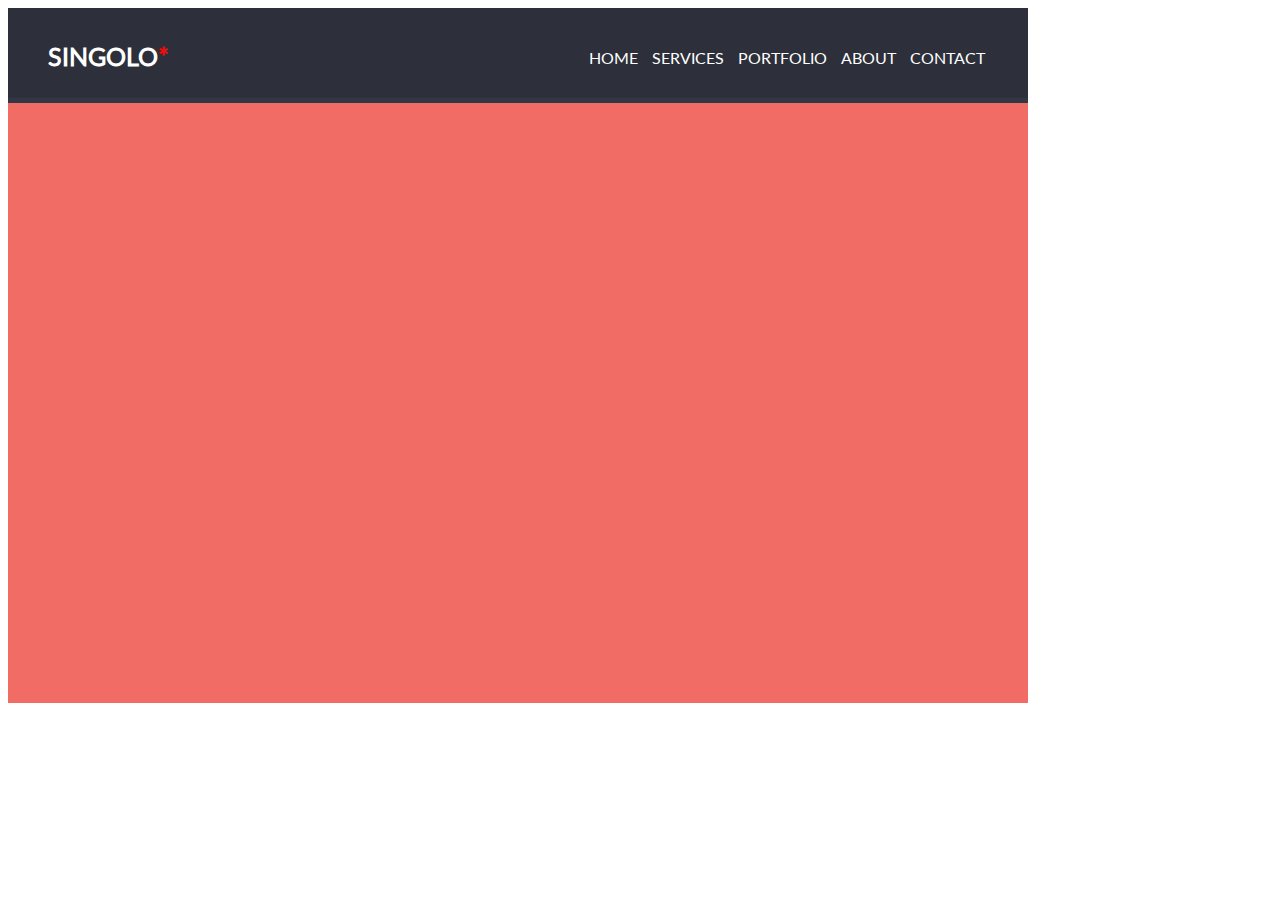
==== singolo1.html @ a6f7b74b "init: css & html files added" ====
<!DOCTYPE html>
<html lang="en">
<head>
    <meta charset="UTF-8">
    <meta name="viewport" content="width=device-width, initial-scale=1.0">
    <meta http-equiv="X-UA-Compatible" content="ie=edge">
    <link rel="stylesheet" type="text/css" href="singolo1.css">
    <title>Document</title>
</head>
<body>
    <header class="h">
        <h1 class="header_name">SINGOLO</h1>
        <p class="star">*</p>
        <nav class="nav_p">
            <a href="" class="a1">HOME</a>
            <a href="" class="a2">SERVICES</a>
            <a href="" class="a3">PORTFOLIO</a>
            <a href="" class="a4">ABOUT</a>
            <a href="" class="a5">CONTACT</a>
        </nav>
        <hr class="line">
    </header>
    <body>
        <section class="slider">

        </section>
        
    </body>
</body>
</html>
---- singolo1.css ----
@font-face{
    font-family: Lato;
    src: url(assets/9622.ttf);
}

.h{
    width: 1020px;
    height: 95px;
    background-color: #2d303a;
}
.header_name{
    position: relative;
    font-size: 25px;
    line-height: 6px;
    color: #ffffff;
    font-family: Lato;
    font-weight: 700;
    left: 3.9%;
    top: 47%;
    margin: 0%;
}
.star{
    position: relative;
    top: 15%;
    left: 14.7%;
    font-size: 25px;
    line-height: 6px;
    color: #f30b0b;
    font-family: Lato;
    font-weight: 700;
}
.nav_p{
    position: relative;
    left: 57%;
    margin: 0%;
    bottom: 23%;
}
a{
    text-decoration: none;
    color: #ffffff;
    font-family: Lato;
}
.a1 {
    margin-right: 10px;
}
.a2 {
    margin-right: 10px;
}
.a3 {
    margin-right: 10px;
}
.a4 {
    margin-right: 10px;
}
.a5{
    margin-right: 10px;
}
.a1:hover{
    color: #f30b0b;
}
.a2:hover{
    color: #f30b0b;
}
.a3:hover{
    color: #f30b0b;
}
.a4:hover{
    color: #f30b0b;
}
.a5:hover{
    color: #f30b0b;
}
.line{
    height: 6px;
    background-color: #323746;
    border: none;
}
.slider{
    width: 1020px;
    height: 600px;
    background-color: #f06c64;
}
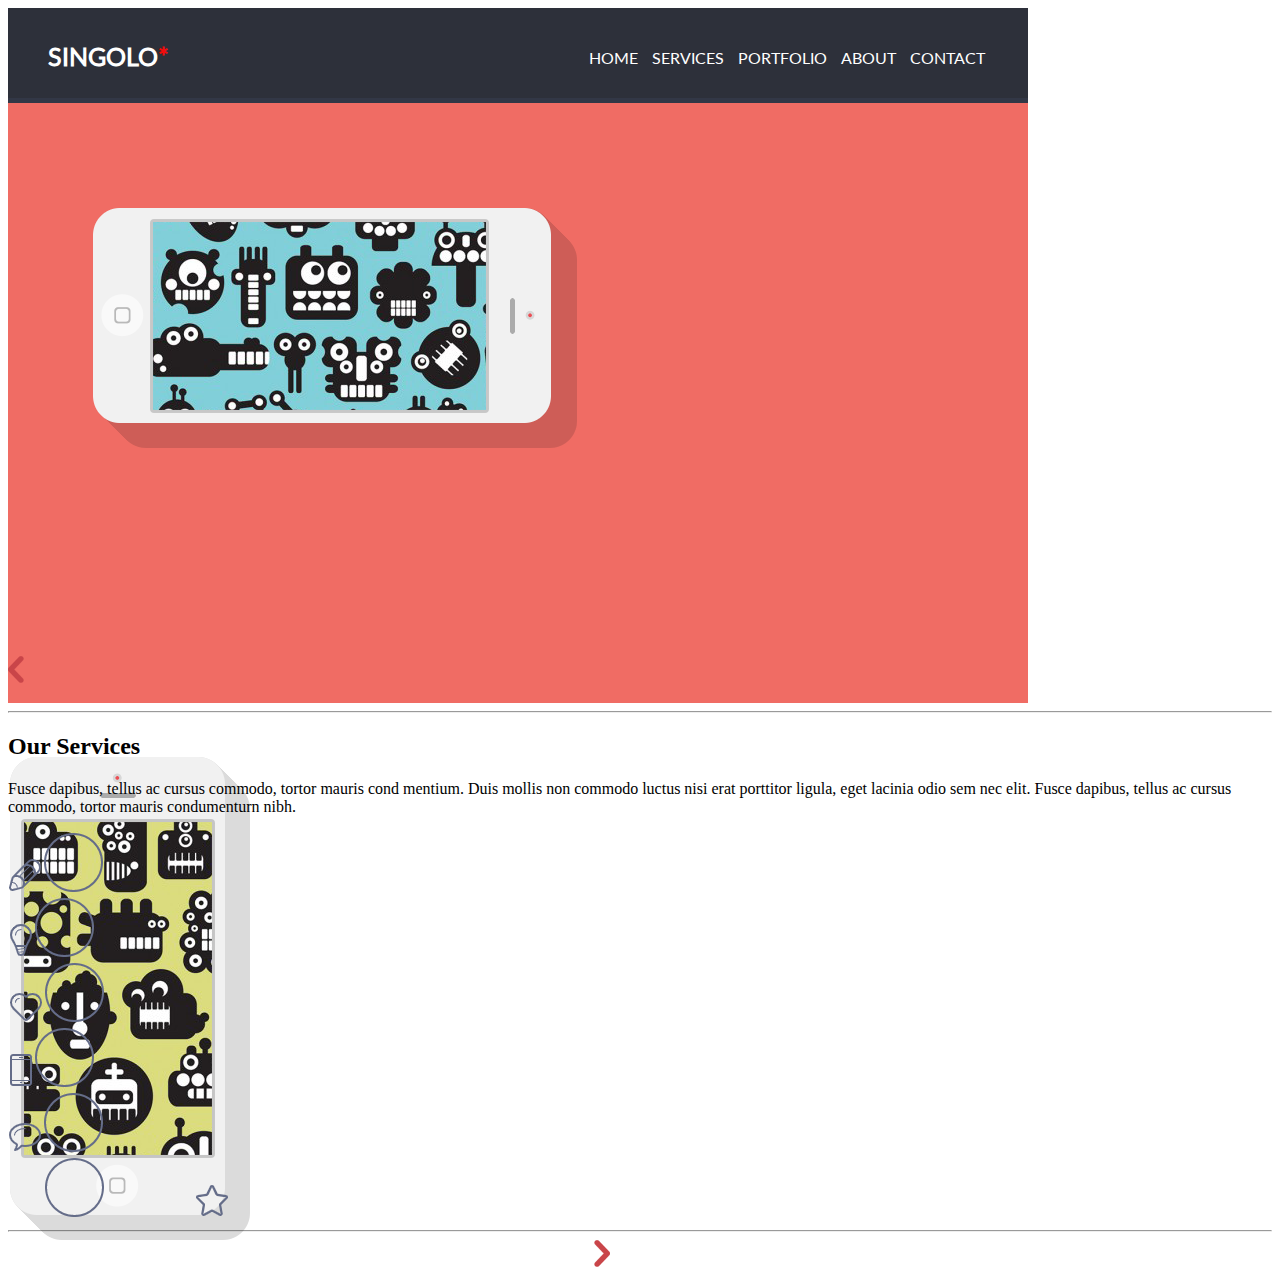
==== commit 76fe06a8: "feat: slider and part of service block added" ====
--- a/singolo1.html
+++ b/singolo1.html
@@ -20,11 +20,30 @@
         </nav>
         <hr class="line">
     </header>
-    <body>
+    <main>
         <section class="slider">
-
+            <a class="left" href=""><img src="assets/left.png" alt="left"></a>
+            <img class="i_h" src="assets/iPhone Horizontal.png" alt="i_h">
+            <img class="i_v" src="assets/iPhone Vertical.png" alt="i_v">
+            <a class="right" href=""><img  src="assets/right.png" alt="right"></a>
         </section>
-        
-    </body>
+        <hr class="line2">
+        <section class="serv_block">
+            <h2 class="bl_h">Our Services</h2>
+            <p class="t_block">Fusce dapibus, tellus ac cursus commodo, tortor mauris cond mentium.
+                 Duis mollis non commodo luctus nisi erat porttitor
+                ligula, eget lacinia odio sem nec elit. Fusce dapibus,
+                 tellus ac cursus commodo, tortor mauris condumenturn nibh.</p>
+                 <div class="wrapper">
+                     <div class="d1"><img class="pen" src="assets/pen.png" alt="pen"><img src="assets/Ellipse.png" alt="ellipce"></div>
+                     <div class="d2"><img class="bulb" src="assets/bulb.png" alt="bulb"><img src="assets/Ellipse.png" alt="ellipce"></div>
+                     <div class="d3"><img class="heart" src="assets/heart.png" alt="heart"><img src="assets/Ellipse.png" alt="ellipce"></div>
+                     <div class="d4"><img class="phone" src="assets/phone.png" alt="phone"><img src="assets/Ellipse.png" alt="ellipce"></div>
+                     <div class="d5"><img class="bubble" src="assets/bubble.png" alt="bubble"><img src="assets/Ellipse.png" alt="ellipce"></div>
+                     <div class="d6"><img class="star" src="assets/star.png" alt="star"><img src="assets/Ellipse.png" alt="ellipce"></div>
+                 </div>
+        </section>
+        <hr class="line3">
+    </main>
 </body>
-</html>+</html>
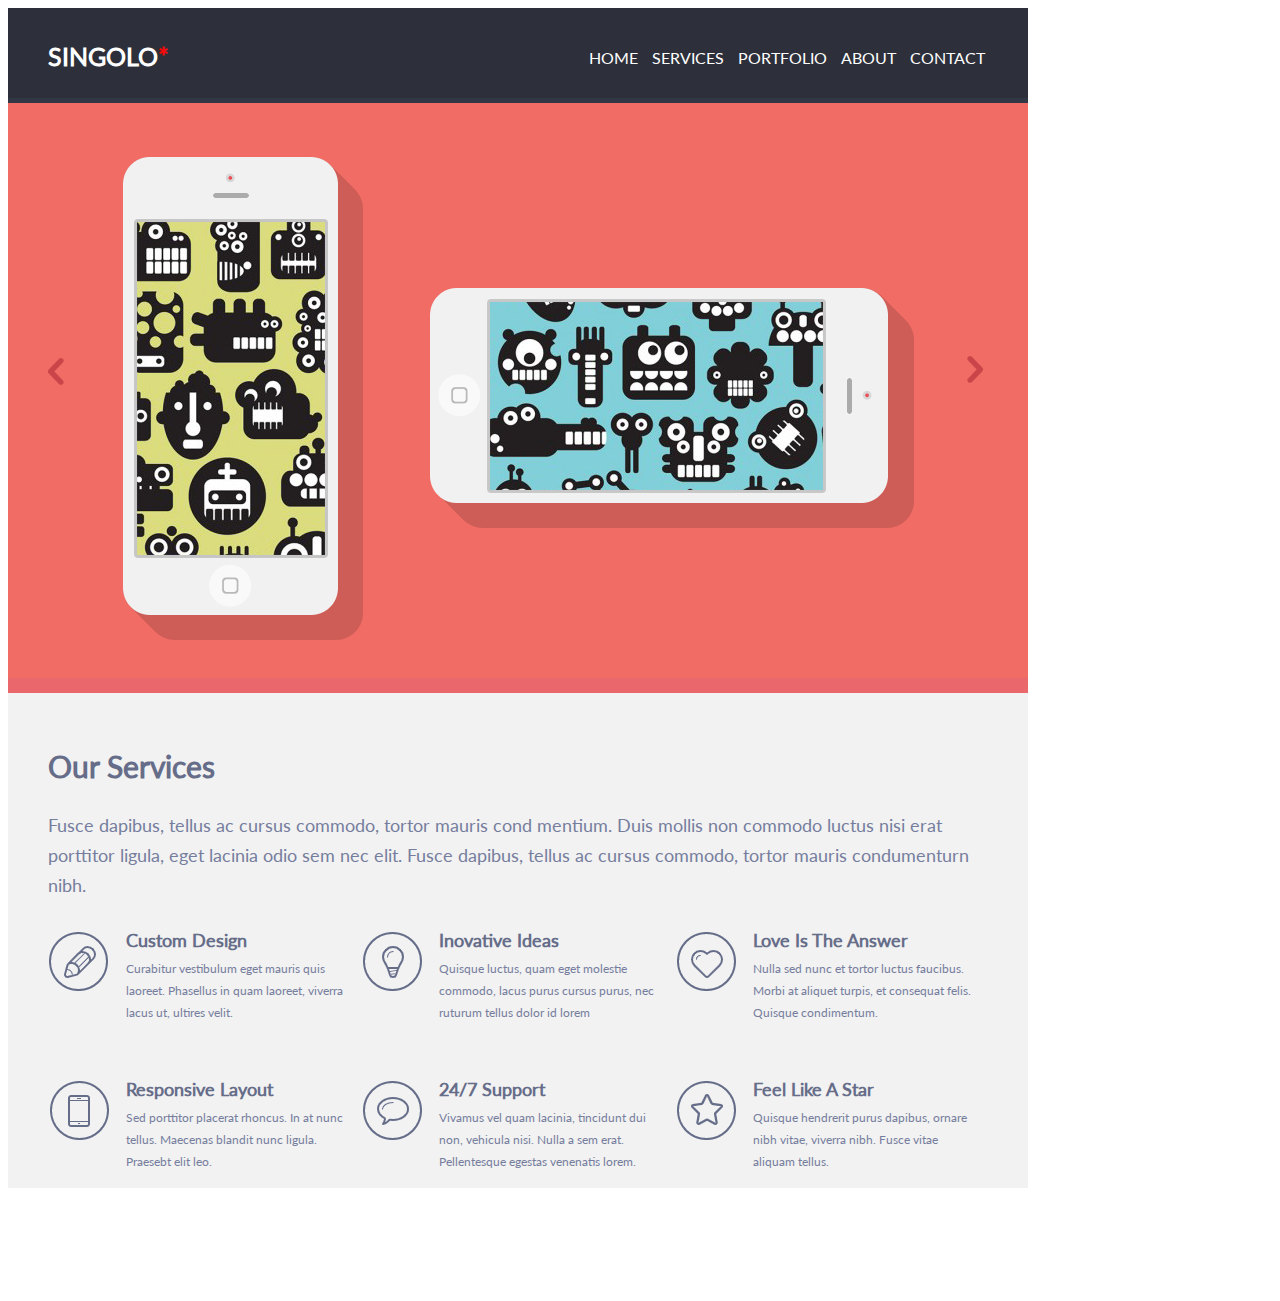
==== commit b1cb075e: "feat: final part of service block added" ====
--- a/singolo1.html
+++ b/singolo1.html
@@ -10,7 +10,7 @@
 <body>
     <header class="h">
         <h1 class="header_name">SINGOLO</h1>
-        <p class="star">*</p>
+        <p class="star_h">*</p>
         <nav class="nav_p">
             <a href="" class="a1">HOME</a>
             <a href="" class="a2">SERVICES</a>
@@ -18,14 +18,15 @@
             <a href="" class="a4">ABOUT</a>
             <a href="" class="a5">CONTACT</a>
         </nav>
-        <hr class="line">
+        <hr class="line1">
     </header>
     <main>
         <section class="slider">
-            <a class="left" href=""><img src="assets/left.png" alt="left"></a>
+            <div class="left"><a href=""><img src="assets/left.png" alt="left"></a></div>
             <img class="i_h" src="assets/iPhone Horizontal.png" alt="i_h">
             <img class="i_v" src="assets/iPhone Vertical.png" alt="i_v">
-            <a class="right" href=""><img  src="assets/right.png" alt="right"></a>
+            <div class="right"><a href=""><img  src="assets/right.png" alt="right"></a></div>
+            
         </section>
         <hr class="line2">
         <section class="serv_block">
@@ -35,12 +36,28 @@
                 ligula, eget lacinia odio sem nec elit. Fusce dapibus,
                  tellus ac cursus commodo, tortor mauris condumenturn nibh.</p>
                  <div class="wrapper">
-                     <div class="d1"><img class="pen" src="assets/pen.png" alt="pen"><img src="assets/Ellipse.png" alt="ellipce"></div>
-                     <div class="d2"><img class="bulb" src="assets/bulb.png" alt="bulb"><img src="assets/Ellipse.png" alt="ellipce"></div>
-                     <div class="d3"><img class="heart" src="assets/heart.png" alt="heart"><img src="assets/Ellipse.png" alt="ellipce"></div>
-                     <div class="d4"><img class="phone" src="assets/phone.png" alt="phone"><img src="assets/Ellipse.png" alt="ellipce"></div>
-                     <div class="d5"><img class="bubble" src="assets/bubble.png" alt="bubble"><img src="assets/Ellipse.png" alt="ellipce"></div>
-                     <div class="d6"><img class="star" src="assets/star.png" alt="star"><img src="assets/Ellipse.png" alt="ellipce"></div>
+                     <div class="d1"><img class="pen" src="assets/pen.png" alt="pen"><img class="ellips1" src="assets/Ellipse.png" alt="ellipce">
+                        <h3 class="d1_h">Custom Design</h3><p class="d1_p">Curabitur vestibulum eget mauris quis laoreet.
+                             Phasellus in quam laoreet, viverra lacus ut, ultires velit.</p></div>
+                     <div class="d2"><img class="bulb" src="assets/bulb.png" alt="bulb"><img class="ellips2" src="assets/Ellipse.png" alt="ellipce">
+                        <h3 class="d1_h">Inovative Ideas</h3><p class="d1_p">Quisque luctus, quam eget molestie commodo, lacus purus cursus 
+                            purus, nec ruturum tellus dolor id lorem</p></div>
+                     <div class="d3"><img class="heart" src="assets/heart.png" alt="heart"><img class="ellips1" src="assets/Ellipse.png" alt="ellipce">
+                        <h3 class="d1_h">Love Is The Answer</h3><p class="d1_p">
+                            Nulla sed nunc et tortor luctus faucibus. Morbi at aliquet turpis, et consequat felis.
+                             Quisque condimentum.</p></div>
+                     <div class="d4"><img class="phone" src="assets/phone.png" alt="phone"><img class="ellips2" src="assets/Ellipse.png" alt="ellipce">
+                        <h3 class="d1_h">Responsive Layout</h3><p class="d1_p">Sed porttitor placerat rhoncus. In at nunc tellus.
+                             Maecenas blandit nunc ligula. Praesebt elit leo.</p></div>
+                     <div class="d5"><img class="bubble" src="assets/bubble.png" alt="bubble"><img class="ellips1" src="assets/Ellipse.png" alt="ellipce">
+                        <h3 class="d1_h">24/7 Support</h3><p class="d1_p">
+                            Vivamus vel quam lacinia, tincidunt dui non, vehicula nisi. Nulla a sem erat.
+                            Pellentesque egestas venenatis lorem.
+                        </p></div>
+                     <div class="d6"><img class="star" src="assets/star.png" alt="star"><img class="ellips1" src="assets/Ellipse.png" alt="ellipce">
+                        <h3 class="d1_h">Feel Like A Star</h3><p class="d1_p">
+                            Quisque hendrerit purus dapibus, ornare nibh vitae, viverra nibh. Fusce vitae aliquam tellus.
+                        </p></div>
                  </div>
         </section>
         <hr class="line3">
--- a/singolo1.css
+++ b/singolo1.css
@@ -19,7 +19,7 @@
     top: 47%;
     margin: 0%;
 }
-.star{
+.star_h{
     position: relative;
     top: 15%;
     left: 14.7%;
@@ -70,14 +70,203 @@
 .a5:hover{
     color: #f30b0b;
 }
-.line{
+.line1{
     height: 6px;
     background-color: #323746;
     border: none;
 }
 .slider{
     width: 1020px;
-    height: 600px;
+    height: 575px;
     background-color: #f06c64;
 }
+.i_h{
+    position: relative;
+    left: 35%;
+    top: 50px;
+}
+.i_v{
+    position: relative;
+    left: 11.07%;
+    top: -630px;
+}
+.left{
+    position: relative;
+    left: 3.9%;
+    top: 255px;
+    height: 30px;
+    width: 20px;
+}
+.left a{
+    display: block;
+    height: 100%;
+}
+.right{
+    position: relative;
+    left: 94%;
+    top: -945px;
+    height: 30px;
+    width: 20px;
+}
+.right a{
+    display: block;
+    height: 100%;
+}
+.right:hover{
+    background-color:#e2443c;
+}
+.left:hover{
+    background-color: #e2443c;
+}
 
+.line2{
+    height: 15px;
+    background-color: #ea676b;
+    border: none;
+    margin: 0px;
+    width: 1020px;
+}
+.serv_block{
+    width: 1020px;
+    height: 495px;
+    background-color: #f2f2f2;
+}
+.bl_h{
+    position: relative;
+    font-size: 30px;
+    line-height: 18px;
+    color: #666d89;
+    font-family: "Lato";
+    font-weight: 900;
+    top: 13%;
+    left: 3.9%;
+    margin: 0px;
+
+}
+.t_block{
+    position: relative;
+    width: 940px;
+    height: 57px;
+    font-size: 18px;
+    line-height: 30px;
+    color: #767e9e;
+    font-family: "Lato";
+    font-weight: 300;
+    left: 3.9%;
+    top: 20%;
+    margin: 0px;
+}
+.wrapper{
+    width: 940px;
+    height: 200px;
+    position: relative;
+    top: 33%;
+    left: 3.9%;
+    display: grid;
+    grid-template-columns: repeat(3, 1fr);
+    grid-row: 100px;
+}
+.ellips1{
+    position: relative;
+    left: -11%;
+}
+.pen{
+    position: relative;
+    left: 4.9%;
+    padding-bottom: 3.8%;
+}
+.d1_h{
+    position: relative;
+    left: 25%;
+    top: -44%;
+    font-size: 18px;
+    line-height: 18px;
+    color: #666d89;
+    font-family: "Lato";
+    font-weight: 900;
+    margin: 0%;
+}
+.d1_p{
+    position: relative;
+    left: 25%;
+    top: -38%;
+    width: 219px;
+    margin: 0%;
+    font-size: 12px;
+    line-height: 22px;
+    color: #767e9e;
+    font-family: "Lato";
+    font-weight: 400;
+}
+.bulb{
+    position: relative;
+    left: 5.9%;
+    padding-bottom: 3.8%;
+}
+.heart{
+    position: relative;
+    left: 4.5%;
+    padding-bottom: 3.8%;
+}
+.phone{
+    position: relative;
+    left: 5.9%;
+    padding-bottom: 3.8%;
+}
+.bubble{
+    position: relative;
+    left: 4.9%;
+    padding-bottom: 4.5%;
+}
+.star{
+    position: relative;
+    left: 4.5%;
+    padding-bottom: 4.5%;
+}
+.ellips2{
+    position: relative;
+    left: -8%;
+}
+.d1{
+    grid-column-start: 1;
+    grid-column-end: 2;
+    grid-row-start: 1;
+    grid-row-end: 2;
+}
+.d2{
+    grid-column-start: 2;
+    grid-column-end: 3;
+    grid-row-start: 1;
+    grid-row-end: 2;
+}
+.d3{
+    grid-column-start: 3;
+    grid-column-end: 4;
+    grid-row-start: 1;
+    grid-row-end: 2;
+}
+.d4{
+    grid-column-start: 1;
+    grid-column-end: 2;
+    grid-row-start: 2;
+    grid-row-end: 3;
+}
+.d5{
+    grid-column-start: 2;
+    grid-column-end: 3;
+    grid-row-start: 2;
+    grid-row-end: 3;
+}
+.d6{
+    grid-column-start: 3;
+    grid-column-end: 4;
+    grid-row-start: 2;
+    grid-row-end: 3;
+}
+.line3{
+    height: 5px;
+    background-color: white;
+    border: none;
+    margin: 0px;
+    width: 1020px;
+}
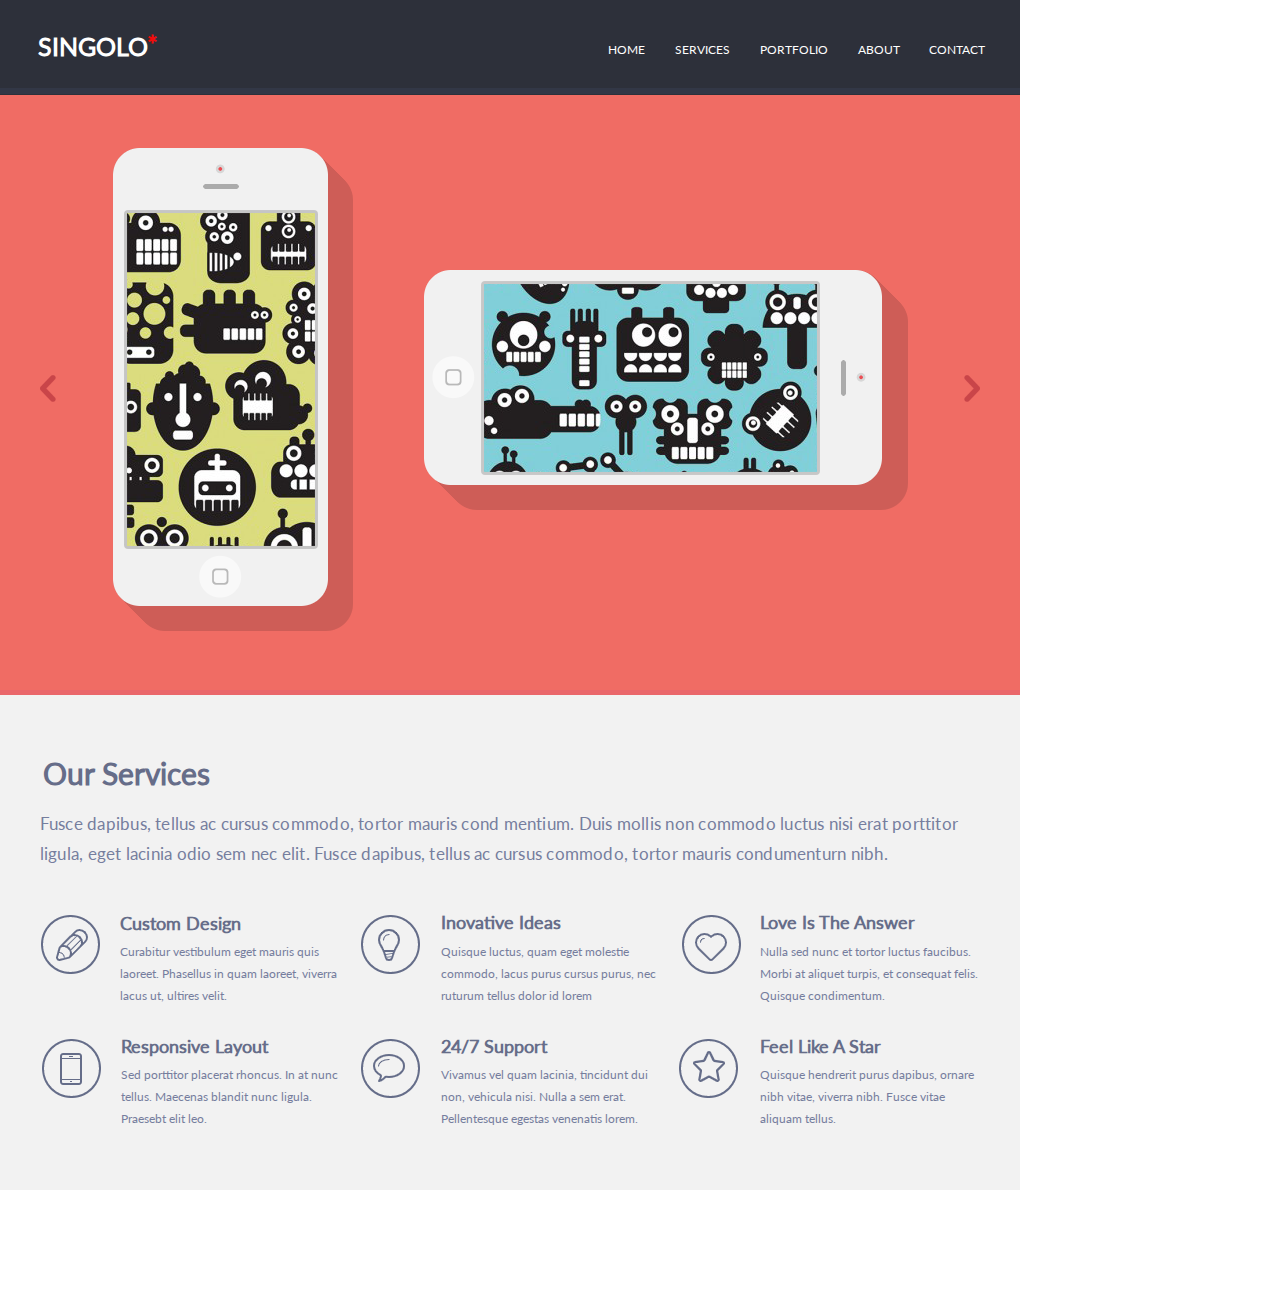
==== commit 3aae4c32: "refactor: change text in <p> tags" ====
--- a/singolo1.html
+++ b/singolo1.html
@@ -40,22 +40,22 @@
                         <h3 class="d1_h">Custom Design</h3><p class="d1_p">Curabitur vestibulum eget mauris quis laoreet.
                              Phasellus in quam laoreet, viverra lacus ut, ultires velit.</p></div>
                      <div class="d2"><img class="bulb" src="assets/bulb.png" alt="bulb"><img class="ellips2" src="assets/Ellipse.png" alt="ellipce">
-                        <h3 class="d1_h">Inovative Ideas</h3><p class="d1_p">Quisque luctus, quam eget molestie commodo, lacus purus cursus 
+                        <h3 class="d2_h">Inovative Ideas</h3><p class="d2_p">Quisque luctus, quam eget molestie commodo, lacus purus cursus 
                             purus, nec ruturum tellus dolor id lorem</p></div>
-                     <div class="d3"><img class="heart" src="assets/heart.png" alt="heart"><img class="ellips1" src="assets/Ellipse.png" alt="ellipce">
-                        <h3 class="d1_h">Love Is The Answer</h3><p class="d1_p">
+                     <div class="d3"><img class="heart" src="assets/heart.png" alt="heart"><img class="ellips3" src="assets/Ellipse.png" alt="ellipce">
+                        <h3 class="d3_h">Love Is The Answer</h3><p class="d3_p">
                             Nulla sed nunc et tortor luctus faucibus. Morbi at aliquet turpis, et consequat felis.
                              Quisque condimentum.</p></div>
-                     <div class="d4"><img class="phone" src="assets/phone.png" alt="phone"><img class="ellips2" src="assets/Ellipse.png" alt="ellipce">
-                        <h3 class="d1_h">Responsive Layout</h3><p class="d1_p">Sed porttitor placerat rhoncus. In at nunc tellus.
+                     <div class="d4"><img class="phone" src="assets/phone.png" alt="phone"><img class="ellips4" src="assets/Ellipse.png" alt="ellipce">
+                        <h3 class="d4_h">Responsive Layout</h3><p class="d4_p">Sed porttitor placerat rhoncus. In at nunc tellus.
                              Maecenas blandit nunc ligula. Praesebt elit leo.</p></div>
-                     <div class="d5"><img class="bubble" src="assets/bubble.png" alt="bubble"><img class="ellips1" src="assets/Ellipse.png" alt="ellipce">
-                        <h3 class="d1_h">24/7 Support</h3><p class="d1_p">
+                     <div class="d5"><img class="bubble" src="assets/bubble.png" alt="bubble"><img class="ellips5" src="assets/Ellipse.png" alt="ellipce">
+                        <h3 class="d5_h">24/7 Support</h3><p class="d5_p">
                             Vivamus vel quam lacinia, tincidunt dui non, vehicula nisi. Nulla a sem erat.
                             Pellentesque egestas venenatis lorem.
                         </p></div>
-                     <div class="d6"><img class="star" src="assets/star.png" alt="star"><img class="ellips1" src="assets/Ellipse.png" alt="ellipce">
-                        <h3 class="d1_h">Feel Like A Star</h3><p class="d1_p">
+                     <div class="d6"><img class="star" src="assets/star.png" alt="star"><img class="ellips6" src="assets/Ellipse.png" alt="ellipce">
+                        <h3 class="d6_h">Feel Like A Star</h3><p class="d6_p">
                             Quisque hendrerit purus dapibus, ornare nibh vitae, viverra nibh. Fusce vitae aliquam tellus.
                         </p></div>
                  </div>
--- a/singolo1.css
+++ b/singolo1.css
@@ -2,7 +2,9 @@
     font-family: Lato;
     src: url(assets/9622.ttf);
 }
-
+body{
+    margin: 0px;
+}
 .h{
     width: 1020px;
     height: 95px;
@@ -15,14 +17,14 @@
     color: #ffffff;
     font-family: Lato;
     font-weight: 700;
-    left: 3.9%;
-    top: 47%;
+    left: 3.7%;
+    top: 45%;
     margin: 0%;
 }
 .star_h{
     position: relative;
-    top: 15%;
-    left: 14.7%;
+    top: 11%;
+    left: 14.4%;
     font-size: 25px;
     line-height: 6px;
     color: #f30b0b;
@@ -31,44 +33,28 @@
 }
 .nav_p{
     position: relative;
-    left: 57%;
+    left: 59.6%;
     margin: 0%;
     bottom: 23%;
 }
-a{
+
+.a1, .a2, .a3, .a4, .a5 {
+    
     text-decoration: none;
+    font-size: 12px;
+    line-height: 5px;
     color: #ffffff;
-    font-family: Lato;
-}
-.a1 {
-    margin-right: 10px;
-}
-.a2 {
-    margin-right: 10px;
-}
-.a3 {
-    margin-right: 10px;
-}
-.a4 {
-    margin-right: 10px;
-}
-.a5{
-    margin-right: 10px;
-}
-.a1:hover{
-    color: #f30b0b;
-}
-.a2:hover{
-    color: #f30b0b;
-}
-.a3:hover{
-    color: #f30b0b;
-}
-.a4:hover{
-    color: #f30b0b;
-}
-.a5:hover{
-    color: #f30b0b;
+    font-family: "Lato";
+    font-weight: 500;
+}
+.a1, .a2, .a3, .a5{
+    margin-right: 26px;
+}
+.a4{
+    margin-right: 25px;
+}
+.a1:hover, .a2:hover, .a3:hover, .a4:hover, .a5:hover{
+    color:  #f06c64;
 }
 .line1{
     height: 6px;
@@ -77,23 +63,23 @@
 }
 .slider{
     width: 1020px;
-    height: 575px;
+    height: 595px;
     background-color: #f06c64;
 }
 .i_h{
     position: relative;
-    left: 35%;
-    top: 50px;
+    left: 35.2%;
+    top: 40px;
 }
 .i_v{
     position: relative;
-    left: 11.07%;
-    top: -630px;
+    left: 10.9%;
+    top: -631px;
 }
 .left{
     position: relative;
     left: 3.9%;
-    top: 255px;
+    top: 280px;
     height: 30px;
     width: 20px;
 }
@@ -103,8 +89,8 @@
 }
 .right{
     position: relative;
-    left: 94%;
-    top: -945px;
+    left: 94.5%;
+    top: -918px;
     height: 30px;
     width: 20px;
 }
@@ -120,7 +106,7 @@
 }
 
 .line2{
-    height: 15px;
+    height: 5px;
     background-color: #ea676b;
     border: none;
     margin: 0px;
@@ -138,8 +124,8 @@
     color: #666d89;
     font-family: "Lato";
     font-weight: 900;
-    top: 13%;
-    left: 3.9%;
+    top: 14%;
+    left: 4.2%;
     margin: 0px;
 
 }
@@ -147,28 +133,52 @@
     position: relative;
     width: 940px;
     height: 57px;
-    font-size: 18px;
+    font-size: 17px;
     line-height: 30px;
     color: #767e9e;
     font-family: "Lato";
     font-weight: 300;
     left: 3.9%;
-    top: 20%;
-    margin: 0px;
+    top: 19.3%;
+    margin: 0px;
+    letter-spacing: 0.23px;
 }
 .wrapper{
     width: 940px;
     height: 200px;
     position: relative;
-    top: 33%;
+    top: 29%;
     left: 3.9%;
     display: grid;
     grid-template-columns: repeat(3, 1fr);
-    grid-row: 100px;
+    grid-template-rows: 124px;
 }
 .ellips1{
     position: relative;
     left: -11%;
+}
+.ellips2{
+    position: relative;
+    left: -6%;
+}
+.ellips3{
+    position: relative;
+    left: -7%;
+}
+.ellips4{
+    position: relative;
+    left: -8%;
+    padding-bottom: 0px;
+}
+.ellips5{
+    position: relative;
+    left: -9%;
+    padding-bottom: 0px;
+}
+.ellips6{
+    position: relative;
+    left: -7.8%;
+    padding-bottom: 0px;
 }
 .pen{
     position: relative;
@@ -177,7 +187,40 @@
 }
 .d1_h{
     position: relative;
-    left: 25%;
+    left: 25.6%;
+    top: -52%;
+    font-size: 18px;
+    line-height: 18px;
+    color: #666d89;
+    font-family: "Lato";
+    font-weight: 900;
+    margin: 0%;
+}
+.d2_h{
+    position: relative;
+    left: 28.2%;
+    top: -53%;
+    font-size: 18px;
+    line-height: 18px;
+    color: #666d89;
+    font-family: "Lato";
+    font-weight: 900;
+    margin: 0%;
+} 
+.d3_h{
+    position: relative;
+    left: 30%;
+    top: -53%;
+    font-size: 18px;
+    line-height: 18px;
+    color: #666d89;
+    font-family: "Lato";
+    font-weight: 900;
+    margin: 0%;
+} 
+.d4_h{
+    position: relative;
+    left: 26%;
     top: -44%;
     font-size: 18px;
     line-height: 18px;
@@ -185,10 +228,68 @@
     font-family: "Lato";
     font-weight: 900;
     margin: 0%;
+} 
+.d5_h{
+    position: relative;
+    left: 28%;
+    top: -44%;
+    font-size: 18px;
+    line-height: 18px;
+    color: #666d89;
+    font-family: "Lato";
+    font-weight: 900;
+    margin: 0%;
+} 
+.d6_h{
+    position: relative;
+    left: 30%;
+    top: -44%;
+    font-size: 18px;
+    line-height: 18px;
+    color: #666d89;
+    font-family: "Lato";
+    font-weight: 900;
+    margin: 0%;
 }
 .d1_p{
     position: relative;
-    left: 25%;
+    left: 25.6%;
+    top: -45%;
+    width: 219px;
+    margin: 0%;
+    font-size: 12px;
+    line-height: 22px;
+    color: #767e9e;
+    font-family: "Lato";
+    font-weight: 400;
+}
+.d2_p{
+    position: relative;
+    left: 28.2%;
+    top: -45%;
+    width: 219px;
+    margin: 0%;
+    font-size: 12px;
+    line-height: 22px;
+    color: #767e9e;
+    font-family: "Lato";
+    font-weight: 400;
+} 
+.d3_p{
+    position: relative;
+    left: 30%;
+    top: -45%;
+    width: 219px;
+    margin: 0%;
+    font-size: 12px;
+    line-height: 22px;
+    color: #767e9e;
+    font-family: "Lato";
+    font-weight: 400;
+} 
+.d4_p{
+    position: relative;
+    left: 26%;
     top: -38%;
     width: 219px;
     margin: 0%;
@@ -197,35 +298,55 @@
     color: #767e9e;
     font-family: "Lato";
     font-weight: 400;
+} 
+.d5_p{
+    position: relative;
+    left: 28%;
+    top: -38%;
+    width: 219px;
+    margin: 0%;
+    font-size: 12px;
+    line-height: 22px;
+    color: #767e9e;
+    font-family: "Lato";
+    font-weight: 400;
+} 
+.d6_p{
+    position: relative;
+    left: 30%;
+    top: -38%;
+    width: 219px;
+    margin: 0%;
+    font-size: 12px;
+    line-height: 22px;
+    color: #767e9e;
+    font-family: "Lato";
+    font-weight: 400;
 }
 .bulb{
+    position: relative;
+    left: 7.3%;
+    padding-bottom: 3.8%;
+}
+.heart{
+    position: relative;
+    left: 8.5%;
+    padding-bottom: 3.8%;
+}
+.phone{
     position: relative;
     left: 5.9%;
     padding-bottom: 3.8%;
 }
-.heart{
-    position: relative;
-    left: 4.5%;
-    padding-bottom: 3.8%;
-}
-.phone{
+.bubble{
     position: relative;
     left: 5.9%;
-    padding-bottom: 3.8%;
-}
-.bubble{
-    position: relative;
-    left: 4.9%;
     padding-bottom: 4.5%;
 }
 .star{
     position: relative;
-    left: 4.5%;
+    left: 8%;
     padding-bottom: 4.5%;
-}
-.ellips2{
-    position: relative;
-    left: -8%;
 }
 .d1{
     grid-column-start: 1;
